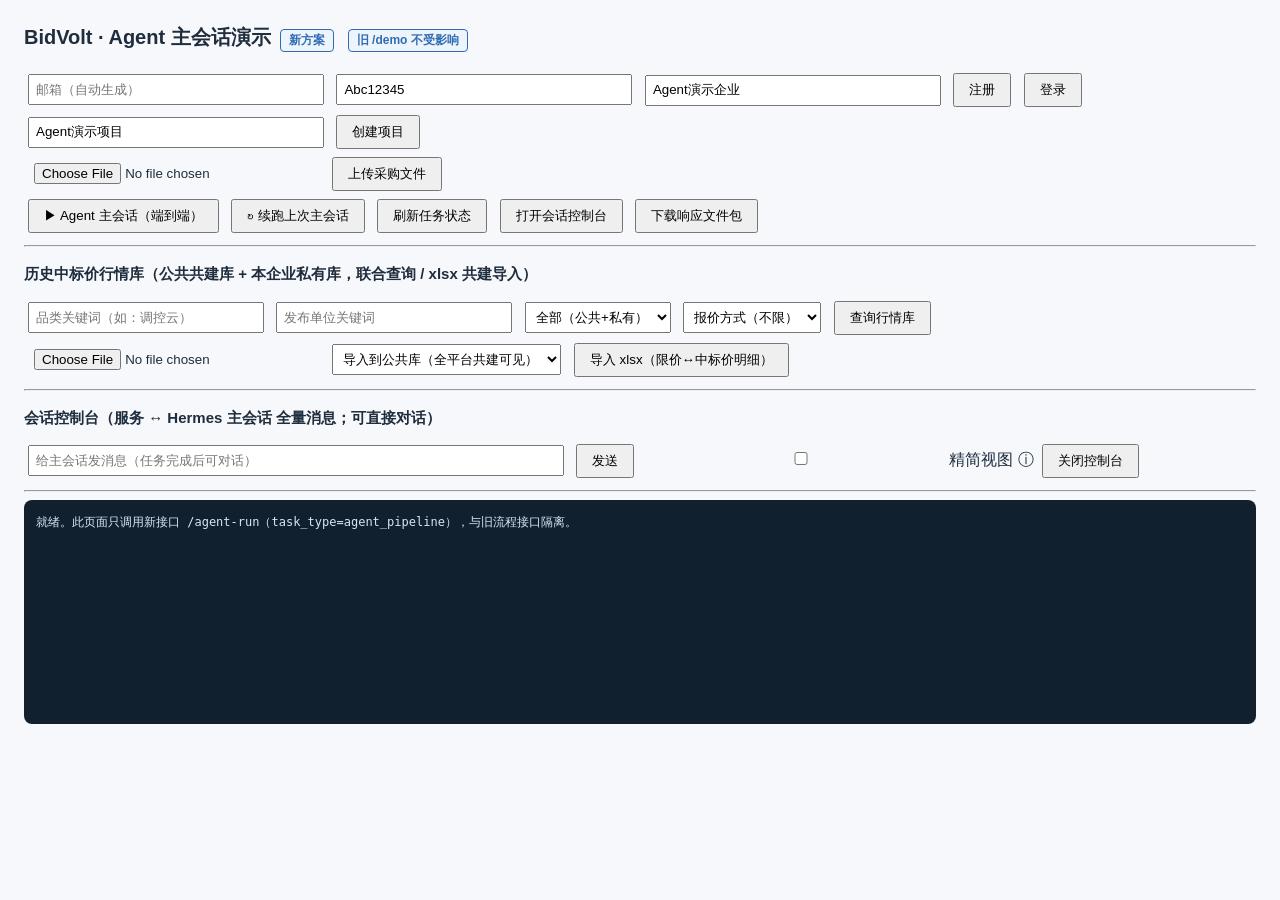
==== app/static/agent-demo.html @ eaf743b0 "报价依据去清单化（随项目而定）+ 深度展开改'文件直写写到达标'（消除伪单轮上限）+ 客户提问协议（ASK块+三查纪律+批量+不干等）与 ACTION_LIST 动作清单（服务端提取/前端问卡渲染/回" ====
<!DOCTYPE html>
<html lang="zh-CN">
<head>
<meta charset="UTF-8">
<title>BidVolt · Agent 主会话演示（新方案）</title>
<style>
body{font-family:"Microsoft YaHei",sans-serif;margin:24px;background:#f6f8fb;color:#1f2d3d}
h1{font-size:20px}
h2{font-size:15px;margin-top:18px}
button{padding:6px 14px;margin:4px;cursor:pointer}
input{padding:6px;margin:4px;width:280px}
#log{background:#10202f;color:#d7e6f5;padding:12px;border-radius:8px;font:12px/1.7 Consolas,monospace;white-space:pre-wrap;min-height:200px;max-height:420px;overflow:auto}
.badge{display:inline-block;background:#eef4fb;border:1px solid #2f6db3;color:#2f6db3;border-radius:4px;padding:2px 8px;font-size:12px;margin:4px}
</style>
</head>
<body>
<h1>BidVolt · Agent 主会话演示 <span class="badge">新方案</span> <span class="badge">旧 /demo 不受影响</span></h1>
<div id="banner" style="display:none;padding:12px 14px;margin:10px 0;border-radius:8px;font-size:14px;font-weight:bold;white-space:pre-wrap"></div>
<div>
  <input id="a-email" placeholder="邮箱（自动生成）">
  <input id="a-pwd" placeholder="密码" value="Abc12345">
  <input id="a-name" placeholder="企业名称" value="Agent演示企业">
  <button onclick="register()">注册</button>
  <button onclick="login()">登录</button>
</div>
<div>
  <input id="p-name" placeholder="项目名称" value="Agent演示项目">
  <button onclick="createProject()">创建项目</button>
</div>
<div>
  <input type="file" id="f-file">
  <button onclick="upload()">上传采购文件</button>
</div>
<div>
  <button onclick="agentRun()">▶ Agent 主会话（端到端）</button>
  <button onclick="agentRunResume()">↻ 续跑上次主会话</button>
  <button onclick="refreshTask()">刷新任务状态</button>
  <button onclick="openConsole()">打开会话控制台</button>
  <button onclick="downloadPackage()">下载响应文件包</button>
</div>
<hr>
<h2>历史中标价行情库（公共共建库 + 本企业私有库，联合查询 / xlsx 共建导入）</h2>
<div>
  <input id="hl-cat" placeholder="品类关键词（如：调控云）" style="width:220px">
  <input id="hl-pub" placeholder="发布单位关键词" style="width:220px">
  <select id="hl-scope" style="padding:6px;margin:4px">
    <option value="all">全部（公共+私有）</option>
    <option value="public">仅公共库</option>
    <option value="private">仅私有库</option>
  </select>
  <select id="hl-mode" style="padding:6px;margin:4px">
    <option value="">报价方式（不限）</option>
    <option value="折扣率">折扣率</option>
    <option value="固定总价">固定总价</option>
    <option value="比例报价">比例报价</option>
    <option value="系数报价">系数报价</option>
  </select>
  <button onclick="historyQuery()">查询行情库</button>
</div>
<div>
  <input type="file" id="hl-file" accept=".xlsx">
  <select id="hl-target" style="padding:6px;margin:4px">
    <option value="public">导入到公共库（全平台共建可见）</option>
    <option value="private">导入到本企业私有库</option>
  </select>
  <button onclick="historyImport()">导入 xlsx（限价↔中标价明细）</button>
</div>
<div id="hl-out" style="background:#fff;border:1px solid #d9e2ec;border-radius:8px;padding:10px;font:12px/1.7 Consolas,monospace;white-space:pre-wrap;max-height:420px;overflow:auto;display:none"></div>

<hr>
<h2>会话控制台（服务 ↔ Hermes 主会话 全量消息；可直接对话）</h2>
<div>
  <input id="c-msg" placeholder="给主会话发消息（任务完成后可对话）" style="width:520px">
  <button onclick="chatSend()">发送</button>
  <label style="margin-left:14px;user-select:none">
    <input type="checkbox" id="c-condensed" onchange="renderConsole()"> 精简视图
    <span title="过滤状态噪音（进度条/中断提示/思考动画/画框线），与交付包内『主会话记录-精简版.md』同一套规则">ⓘ</span>
  </label>
  <button onclick="consoleClose()">关闭控制台</button>
</div>
<div id="console" style="display:none;background:#10202f;color:#cfe6f8;padding:12px;border-radius:8px;font:12px/1.7 Consolas,monospace;white-space:pre-wrap;min-height:260px;max-height:520px;overflow:auto"></div>
<div id="ask-panel" style="display:none;background:#fffbe8;border:2px solid #d98a00;border-radius:8px;padding:12px;margin:10px 0;font:13px/1.8 Microsoft YaHei,sans-serif">
  <div style="font-weight:bold;color:#8a5a00">📩 主会话向你提问（它已自查企业资料库/采购文件/公开渠道，仅剩需要你确认的信息，回答后自动回传）：</div>
  <ol id="ask-list" style="margin:6px 0;padding-left:22px"></ol>
  <textarea id="ask-answer" rows="3" style="width:100%;box-sizing:border-box;padding:6px" placeholder="逐条回答（如：1. 被授权人：张三；2. 开户行：xx银行xx支行；3. 不需要的写『无』）"></textarea>
  <button onclick="sendAskAnswer()">提交回答（回传给主会话）</button>
</div>
<hr>
<div id="log">就绪。此页面只调用新接口 /agent-run（task_type=agent_pipeline），与旧流程接口隔离。</div>
<script>
let token = localStorage.getItem("bidvolt_agent_token") || "";
let projectId = localStorage.getItem("bidvolt_agent_pid") || "";
let taskId = localStorage.getItem("bidvolt_agent_task") || "";
let consoleSeq = 0;
let consoleAbort = null;
let bannerState = "idle"; // running | final
let lastTaskId = localStorage.getItem("bidvolt_agent_last_task") || "";
const BASE = location.origin;

function log(s){document.getElementById("log").innerText += "\n" + s;}

/* 结果横幅：任务终态时置顶展示，一眼可见 闭环/未闭环/失败 */
function showBanner(kind, text){
  const el = document.getElementById("banner");
  el.style.display = "block";
  if(kind === "complete"){
    el.style.background = "#e8f7ec"; el.style.color = "#1e6b34"; el.style.border = "2px solid #2f9e54";
  } else if(kind === "incomplete"){
    el.style.background = "#fdf3e0"; el.style.color = "#8a5a00"; el.style.border = "2px solid #d98a00";
  } else if(kind === "failed"){
    el.style.background = "#fdeaea"; el.style.color = "#a02727"; el.style.border = "2px solid #d64545";
  } else {
    el.style.background = "#eef2f7"; el.style.color = "#3f5f85"; el.style.border = "2px solid #7a93b5";
  }
  el.innerText = text;
  el.scrollIntoView();
}

/* 运行中横幅实时动态条：从事件流抽取主会话里程碑（不冒充精确百分比） */
const MILESTONE = /plan\s+\d+\s+task|delegate_task|🔀|Background task|ASYNC DELEGATION|验收|评审|通过|PIPELINE|save_deliverable|create_deliverable|upsert_requirements|未闭环|待补充/;
const SKIP_LINE = /^⚕|msg=interrupt|^\s*[0-9]+\s*$/;

function tickerUpdate(kind, content){
  if(bannerState !== "running") return;
  if(kind !== "hermes") return;
  const c = (content || "").trim();
  if(!c || SKIP_LINE.test(c) || !MILESTONE.test(c)) return;
  const line = c.length > 130 ? c.slice(0, 130) + "…" : c;
  const el = document.getElementById("banner");
  el.style.background = "#eef2f7"; el.style.color = "#3f5f85"; el.style.border = "2px solid #7a93b5";
  el.innerText = "⏳ 主会话运行中 · 最新动态：" + line;
}

function bannerFromEnd(d){
  bannerState = "final";
  let actions = "";
  if(d.action_list && d.action_list.length){
    actions = "\n\n📋 提交前客户动作清单：\n" + d.action_list.map(x=>"• " + x).join("\n");
  }
  if(d.error){
    const msg = (d.error && d.error.message) ? d.error.message : JSON.stringify(d.error);
    showBanner("failed", "❌ 任务执行失败：" + msg);
  } else if(d.outcome === "complete"){
    showBanner("complete", "✅ 主会话完成：全部验收门通过，交付件已落库。会话记录随响应文件包交付。" + actions);
  } else if(d.outcome === "incomplete"){
    showBanner("incomplete", "⚠ 主会话如实判定【未闭环】：\n" + (d.reason || "详见会话记录") + "\n补齐硬约束后可重新发起 agent-run。" + actions);
  } else if(d.status === 3){
    showBanner("complete", "✅ 任务结束（status=3）。" + actions);
  } else {
    showBanner("info", "任务终态：status=" + d.status + actions);
  }
}

const KIND_LABEL = {
  service: "🔵 服务 → 主会话",
  hermes:  "🟢 主会话",
  tool:    "🔧 工具/委派",
  error:   "🔴 错误",
  user:    "👤 客户 → 主会话",
};

let consoleEvents = [];

/* 精简视图噪音行判定（与后端 session_record 精简版同一套规则） */
const NOISE_LINE = [/^⚕/, /^❯/, /^\(°ロ°\)/, /^\(⌐■_■\)/, /^\(¬_¬\)/, /^╭─/, /^╰─/, /^┌─/, /^└/, /^[│╭╰╞┌└─═]+$/];
const BOX_CHARS = "█░╭╮╰╯│┤┐┌└┘─═╞╡┴┬├";
function isNoiseLine(s){
  s = (s || "").trim();
  if(!s) return false;
  for(const re of NOISE_LINE){ if(re.test(s)) return true; }
  if(/^┊ (⚡|🔀|💻) preparing/.test(s) || /^(⚡ mcp__|💻|🔀)/.test(s)) return false;
  const body = s.split("").filter(ch => ch !== " ");
  if(body.length){
    let n = 0;
    for(const ch of body){ if(BOX_CHARS.includes(ch)) n++; }
    if(n / body.length > 0.55) return true;
  }
  return false;
}
function eventVisible(content){
  if(!document.getElementById("c-condensed").checked) return true;
  const lines = String(content || "").split("\n").filter(l => l.trim());
  if(!lines.length) return true;
  return !lines.every(isNoiseLine);
}

function renderConsole(){
  const el = document.getElementById("console");
  const condensed = document.getElementById("c-condensed").checked;
  let out = "";
  let hidden = 0;
  for(const e of consoleEvents){
    if(condensed && !eventVisible(e.content)){ hidden++; continue; }
    let head = KIND_LABEL[e.kind] || e.kind;
    if(e.kind === "service" && /催办|系统提示|判定|未闭环|续跑/.test(e.content || "")){
      head = "🔔 " + head;
    }
    out += `\n\n=== ${head} [seq ${e.seq}] ===\n${e.content}`;
  }
  if(condensed && hidden) out += `\n\n……（精简视图已过滤 ${hidden} 条噪音事件；取消勾选查看全量原始记录）`;
  el.innerText = out;
  el.scrollTop = el.scrollHeight;
}

function consoleAppend(seq, kind, content){
  consoleEvents.push({seq, kind, content});
  consoleSeq = Math.max(consoleSeq, seq || 0);
  renderConsole();
}

/* 【ASK】提问块：主会话向客户提问（协议见后端 SKILL），渲染问卡 + 回答回传 */
let lastAskSeq = 0;
function extractAsk(content){
  const m = String(content || "").match(/【ASK】([\s\S]*?)【ASK_END】/);
  return m ? m[1].trim() : null;
}
function showAskPanel(seq, text){
  if(seq <= lastAskSeq) return;
  lastAskSeq = seq;
  const lines = text.split("\n").map(s=>s.trim()).filter(Boolean);
  if(!lines.length) return;
  const panel = document.getElementById("ask-panel");
  const list = document.getElementById("ask-list");
  list.innerHTML = "";
  lines.forEach(l => {
    const li = document.createElement("li");
    li.textContent = l;
    list.appendChild(li);
  });
  document.getElementById("ask-answer").value = "";
  panel.style.display = "block";
  panel.scrollIntoView({behavior:"smooth", block:"center"});
}
async function sendAskAnswer(){
  const msg = document.getElementById("ask-answer").value.trim();
  if(!msg){log("先填写回答");return;}
  if(!taskId){log("还没有任务");return;}
  document.getElementById("ask-panel").style.display = "none";
  document.getElementById("c-msg").value = msg;
  await chatSend();
}

async function openConsole(){
  const el = document.getElementById("console");
  el.style.display = "block";
  consoleEvents = [];
  el.innerText = "";
  if(!taskId){ log("还没有任务，先点 Agent 主会话"); return; }
  if(consoleAbort) consoleAbort.abort();
  consoleAbort = new AbortController();
  log("控制台已打开：补发历史事件 + 实时推送…");
  try{
    const resp = await fetch(`${BASE}/api/v1/projects/${projectId}/agent-run/${taskId}/stream?since=${consoleSeq}`, {
      headers: {"Authorization": "Bearer " + token}, signal: consoleAbort.signal,
    });
    const reader = resp.body.getReader();
    const dec = new TextDecoder();
    let buf = "";
    while(true){
      const {done, value} = await reader.read();
      if(done) break;
      buf += dec.decode(value, {stream:true});
      const parts = buf.split("\n\n");
      buf = parts.pop();
      for(const part of parts){
        const m = part.match(/^event: (\w+)\ndata: (.+)$/);
        if(!m) continue;
        if(m[1] === "end"){
          const d = JSON.parse(m[2]);
          consoleAppend(0, "service", "会话结束。status=" + d.status + " session_id=" + (d.session_id || ""));
          bannerFromEnd(d);
          return;
        }
        if(m[1] === "message"){
          const d = JSON.parse(m[2]);
          consoleAppend(d.seq, d.kind, d.content);
          tickerUpdate(d.kind, d.content);
          if(d.kind === "hermes"){
            const ask = extractAsk(d.content);
            if(ask) showAskPanel(d.seq, ask);
          }
        }
      }
    }
  }catch(e){
    if(e.name !== "AbortError") log("控制台流错误: " + e);
  }
}

function consoleClose(){
  if(consoleAbort) consoleAbort.abort();
  consoleAbort = null;
  document.getElementById("console").style.display = "none";
}

async function chatSend(){
  const msg = document.getElementById("c-msg").value.trim();
  if(!msg){log("先输入消息");return;}
  if(!taskId){log("还没有任务");return;}
  consoleAppend(++consoleSeq, "user", msg);
  try{
    const d = await api("POST", `/api/v1/projects/${projectId}/agent-run/${taskId}/chat`, {message: msg});
    if(d.queued){
      log("已送达主会话队列（当前轮结束后处理，回复会出现在控制台）");
      document.getElementById("c-msg").value = "";
      return;
    }
    consoleAppend(++consoleSeq, "hermes", d.reply || "(空回复)");
    log("主会话已回复（session_id=" + d.session_id + "）");
    document.getElementById("c-msg").value = "";
  }catch(e){
    consoleAppend(++consoleSeq, "error", String(e.message || e));
  }
}

async function api(method, path, body){
  const resp = await fetch(BASE + path, {method, headers:{"Content-Type":"application/json","Authorization":"Bearer "+token}, body: body?JSON.stringify(body):undefined});
  const data = await resp.json().catch(()=>({}));
  if(!resp.ok) throw new Error(data.detail || (resp.status + " " + resp.statusText));
  return data;
}

async function register(){
  const email = "agent-" + Date.now() + "@test.com";
  document.getElementById("a-email").value = email;
  const d = await api("POST","/api/v1/auth/register",{email,password:document.getElementById("a-pwd").value,enterprise_name:document.getElementById("a-name").value});
  token = d.access_token; localStorage.setItem("bidvolt_agent_token", token);
  log("注册成功 " + email);
}
async function login(){
  const d = await api("POST","/api/v1/auth/login",{email:document.getElementById("a-email").value,password:document.getElementById("a-pwd").value});
  token = d.access_token; localStorage.setItem("bidvolt_agent_token", token);
  log("登录成功");
}
async function createProject(){
  const d = await api("POST","/api/v1/projects",{name:document.getElementById("p-name").value});
  projectId = d.project_id; localStorage.setItem("bidvolt_agent_pid", String(projectId));
  log("项目创建 #" + projectId);
}
async function upload(){
  const f = document.getElementById("f-file").files[0];
  if(!f){log("先选文件");return;}
  const fd = new FormData();
  fd.append("target","project"); fd.append("project_id", String(projectId)); fd.append("files", f);
  const resp = await fetch(BASE + "/api/v1/files/upload", {method:"POST", headers:{"Authorization":"Bearer "+token}, body:fd});
  const d = await resp.json();
  log("上传: " + JSON.stringify(d).slice(0,200));
}
async function agentRun(){
  const d = await api("POST", `/api/v1/projects/${projectId}/agent-run`, {idempotency_key: "agent-" + Date.now(), payload:{}});
  startRun(d);
}
async function agentRunResume(){
  if(!lastTaskId){ log("没有可续跑的任务（先跑一单）"); return; }
  const d = await api("POST", `/api/v1/projects/${projectId}/agent-run`, {idempotency_key: "agent-" + Date.now(), payload:{}, resume_from_task_id: Number(lastTaskId)});
  log("已发起续跑：沿用上一单会话（resume_session_id=" + (d.resume_session_id || "") + "）");
  startRun(d);
}
function startRun(d){
  taskId = d.task_id; localStorage.setItem("bidvolt_agent_task", String(taskId));
  lastTaskId = String(taskId); localStorage.setItem("bidvolt_agent_last_task", lastTaskId);
  log("Agent 主会话任务 #" + taskId + " 已提交（task_type=agent_pipeline）");
  bannerState = "running";
  showBanner("info", "⏳ 主会话启动中…");
  openConsole(); // 自动打开控制台：事件流实时展示 + 驱动运行横幅动态条
  poll();
}
async function poll(){
  while(taskId){
    await new Promise(r=>setTimeout(r,8000));
    const d = await api("GET", `/api/v1/projects/${projectId}/agent-run/${taskId}`);
    const prog = d.progress || {};
    log(`任务 #${taskId} status=${d.status} ${prog.current_work || ""}`);
    if(d.result && d.result.session_id) log("会话 session_id=" + d.result.session_id + "（可恢复）");
    if([3,4,5,6].includes(d.status)){
      bannerFromEnd({status: d.status, error: d.error, outcome: d.result && d.result.outcome, reason: d.result && d.result.reason, session_id: d.result && d.result.session_id});
      break;
    }
  }
}
async function refreshTask(){
  if(!taskId){log("还没有任务");return;}
  const d = await api("GET", `/api/v1/projects/${projectId}/agent-run/${taskId}`);
  log(JSON.stringify(d).slice(0,800));
  if([3,4,5,6].includes(d.status)){
    bannerFromEnd({status: d.status, error: d.error, outcome: d.result && d.result.outcome, reason: d.result && d.result.reason, session_id: d.result && d.result.session_id});
  }
}
async function downloadPackage(){
  if(!projectId){log("先创建项目");return;}
  const resp = await fetch(BASE + `/api/v1/projects/${projectId}/response-package`, {headers:{"Authorization":"Bearer "+token}});
  if(!resp.ok){log("下载失败: " + resp.status);return;}
  const blob = await resp.blob();
  const a = document.createElement("a");
  a.href = URL.createObjectURL(blob);
  a.download = "响应文件包.zip";
  a.click();
  log("响应文件包已下载 " + blob.size + " B");
}
async function historyQuery(){
  const p = new URLSearchParams();
  const cat = document.getElementById("hl-cat").value.trim();
  const pub = document.getElementById("hl-pub").value.trim();
  const mode = document.getElementById("hl-mode").value;
  if(cat) p.set("category", cat);
  if(pub) p.set("publisher", pub);
  if(mode) p.set("price_mode", mode);
  p.set("scope", document.getElementById("hl-scope").value);
  p.set("limit", "50");
  const d = await api("GET", "/api/v1/quotes/history?" + p.toString());
  const out = document.getElementById("hl-out");
  out.style.display = "block";
  let txt = `共 ${d.sample_count} 条样本\n`;
  for(const st of (d.stats||[])){
    txt += `  [${st.price_mode}] ${st.count} 条，中标价区间 ${(st.win_price_range||[]).join(" ~ ")}\n`;
  }
  for(const s of (d.samples||[])){
    txt += `\n${s.source === "public" ? "【公共】" : "【私有】"} ${s.notice_id || ""}\n  品类: ${s.category||"-"}  包名: ${s.package_name||"-"}\n  发布: ${s.publisher||"-"}  ${s.publish_date||""}  方式: ${s.price_mode}\n  限价: ${s.limit_price ?? "-"}  中标价: ${s.win_price}  比值: ${s.win_ratio ?? "-"}\n  中标证据: ${s.win_evidence_url || s.win_evidence || "-"}`;
  }
  out.innerText = txt;
}
async function historyImport(){
  const f = document.getElementById("hl-file").files[0];
  if(!f){log("先选 xlsx 文件");return;}
  const fd = new FormData();
  fd.append("target", document.getElementById("hl-target").value);
  fd.append("file", f);
  const resp = await fetch(BASE + "/api/v1/quotes/history/import", {method:"POST", headers:{"Authorization":"Bearer "+token}, body:fd});
  const d = await resp.json();
  if(resp.ok){
    log(`行情导入完成：入库 ${d.imported} 条（解析 ${d.parsed_total}，跳过 ${d.skipped_rows}），范围 ${d.scope}`);
    historyQuery();
  } else {
    log("导入失败: " + resp.status + " " + JSON.stringify(d).slice(0,300));
  }
}
</script>
</body>
</html>
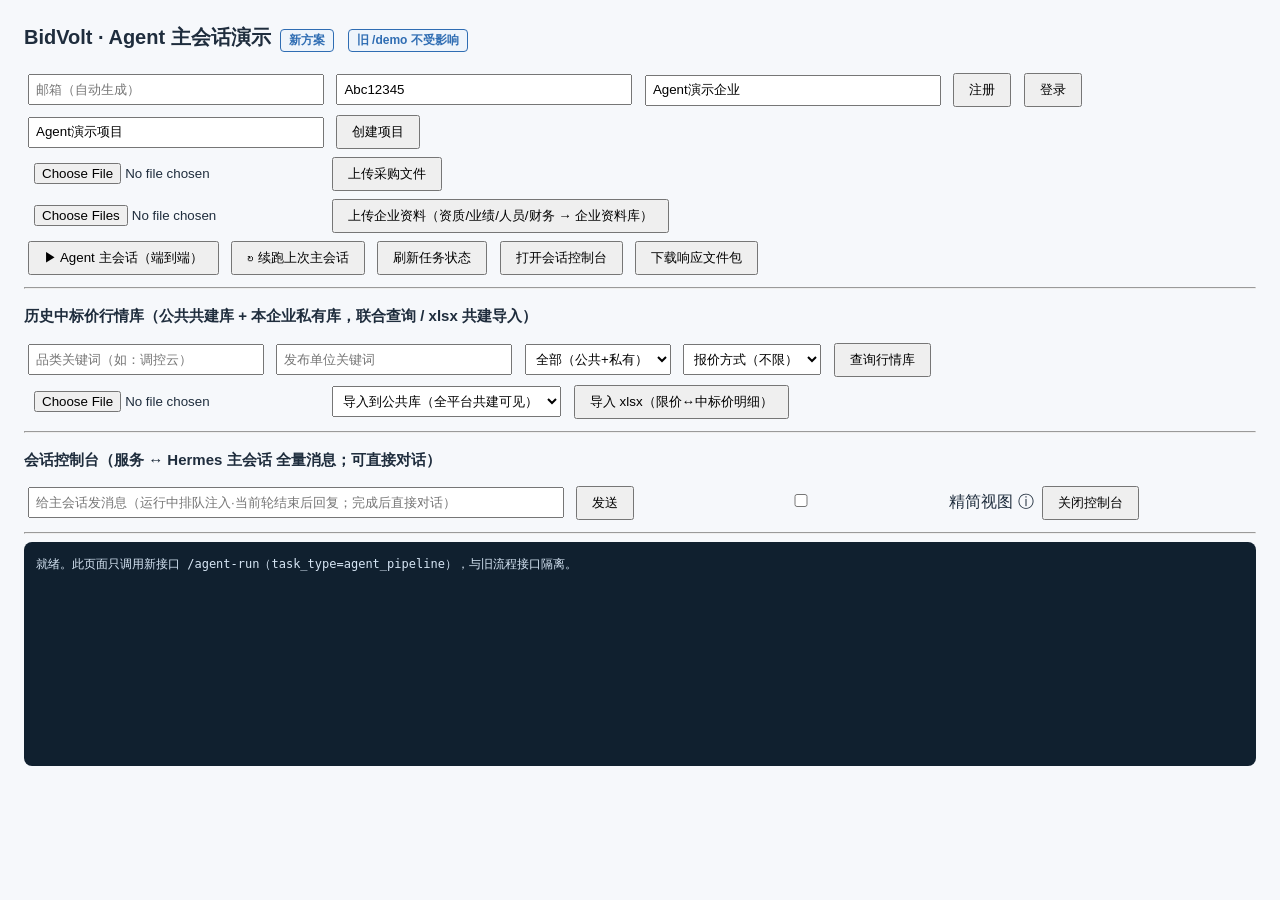
==== commit 06600d4f: "demo页补企业资料上传入口（target=enterprise 自动入库+初始事实抽取）+会话控制台对话提示修正（运行中排队注入/完成后直接对话）" ====
--- a/app/static/agent-demo.html
+++ b/app/static/agent-demo.html
@@ -32,6 +32,10 @@
   <button onclick="upload()">上传采购文件</button>
 </div>
 <div>
+  <input type="file" id="e-file" multiple>
+  <button onclick="uploadEnterprise()">上传企业资料（资质/业绩/人员/财务 → 企业资料库）</button>
+</div>
+<div>
   <button onclick="agentRun()">▶ Agent 主会话（端到端）</button>
   <button onclick="agentRunResume()">↻ 续跑上次主会话</button>
   <button onclick="refreshTask()">刷新任务状态</button>
@@ -70,7 +74,7 @@
 <hr>
 <h2>会话控制台（服务 ↔ Hermes 主会话 全量消息；可直接对话）</h2>
 <div>
-  <input id="c-msg" placeholder="给主会话发消息（任务完成后可对话）" style="width:520px">
+  <input id="c-msg" placeholder="给主会话发消息（运行中排队注入·当前轮结束后回复；完成后直接对话）" style="width:520px">
   <button onclick="chatSend()">发送</button>
   <label style="margin-left:14px;user-select:none">
     <input type="checkbox" id="c-condensed" onchange="renderConsole()"> 精简视图
@@ -208,17 +212,84 @@
   renderConsole();
 }
 
-/* 【ASK】提问块：主会话向客户提问（协议见后端 SKILL），渲染问卡 + 回答回传 */
-let lastAskSeq = 0;
+/* 客户问卡：主数据来自 /questions 端点（ask_customer 工具落库），旧【ASK】文本块仅作兜底 */
+let currentAskId = null;
+let lastAskKey = "";
+function askItemText(it){
+  if(typeof it === "string") return it;
+  const t = it.q || "";
+  if(it.need || it.checked){
+    return t + "\n（为什么需要：" + (it.need || "未说明") + "；已自查：" + (it.checked || "未说明") + "）";
+  }
+  return t;
+}
+function renderAskFromState(state){
+  const asks = (state && state.asks) || [];
+  const unanswered = asks.filter(a => a.kind === "question" && !a.answered && !a.legacy);
+  let target = null;
+  if(unanswered.length){
+    target = unanswered[unanswered.length - 1]; // 最新一批未答复提问
+  } else {
+    const legacy = asks.filter(a => a.legacy && !a.answered);
+    if(legacy.length) target = legacy[legacy.length - 1];
+  }
+  if(!target) return;
+  const key = (target.ask_id || "legacy") + ":" + JSON.stringify(target.items).length;
+  if(key === lastAskKey) return;
+  lastAskKey = key;
+  currentAskId = target.ask_id || null;
+  const panel = document.getElementById("ask-panel");
+  const list = document.getElementById("ask-list");
+  list.innerHTML = "";
+  (target.items || []).forEach(it => {
+    const li = document.createElement("li");
+    li.textContent = askItemText(it);
+    list.appendChild(li);
+  });
+  document.getElementById("ask-answer").value = "";
+  panel.style.display = "block";
+  panel.scrollIntoView({behavior:"smooth", block:"center"});
+}
+let pollTimer = null;
+async function pollQuestions(){
+  if(!taskId) return;
+  try{
+    const state = await api("GET", `/api/v1/projects/${projectId}/agent-run/${taskId}/questions`);
+    renderAskFromState(state);
+  }catch(e){ /* 端点不可用时静默（旧块兜底仍走流解析） */ }
+}
+async function sendAskAnswer(){
+  const msg = document.getElementById("ask-answer").value.trim();
+  if(!msg){log("先填写回答");return;}
+  if(!taskId){log("还没有任务");return;}
+  document.getElementById("ask-panel").style.display = "none";
+  lastAskKey = "";
+  try{
+    if(currentAskId){
+      const d = await api("POST", `/api/v1/projects/${projectId}/agent-run/${taskId}/asks/${currentAskId}/answer`, {answer: msg});
+      consoleAppend(++consoleSeq, "user", "对提问 ask#" + currentAskId + " 的回答：" + msg);
+      log(d.queued ? "回答已送达主会话（当前轮结束后处理）" : "主会话已回复（见控制台）");
+    } else {
+      document.getElementById("c-msg").value = msg;
+      await chatSend();
+    }
+  }catch(e){
+    consoleAppend(++consoleSeq, "error", String(e.message || e));
+  }
+}
+
+/* 旧【ASK】文本块兜底解析（工具上线前会话） */
 function extractAsk(content){
   const m = String(content || "").match(/【ASK】([\s\S]*?)【ASK_END】/);
   return m ? m[1].trim() : null;
 }
 function showAskPanel(seq, text){
-  if(seq <= lastAskSeq) return;
-  lastAskSeq = seq;
   const lines = text.split("\n").map(s=>s.trim()).filter(Boolean);
   if(!lines.length) return;
+  const key = "legacy:" + seq;
+  if(key === lastAskKey) return;
+  lastAskKey = key;
+  currentAskId = null;
   const panel = document.getElementById("ask-panel");
   const list = document.getElementById("ask-list");
   list.innerHTML = "";
@@ -231,14 +302,6 @@
   panel.style.display = "block";
   panel.scrollIntoView({behavior:"smooth", block:"center"});
 }
-async function sendAskAnswer(){
-  const msg = document.getElementById("ask-answer").value.trim();
-  if(!msg){log("先填写回答");return;}
-  if(!taskId){log("还没有任务");return;}
-  document.getElementById("ask-panel").style.display = "none";
-  document.getElementById("c-msg").value = msg;
-  await chatSend();
-}
 
 async function openConsole(){
   const el = document.getElementById("console");
@@ -249,6 +312,7 @@
   if(consoleAbort) consoleAbort.abort();
   consoleAbort = new AbortController();
   log("控制台已打开：补发历史事件 + 实时推送…");
+  pollQuestions();
   try{
     const resp = await fetch(`${BASE}/api/v1/projects/${projectId}/agent-run/${taskId}/stream?since=${consoleSeq}`, {
       headers: {"Authorization": "Bearer " + token}, signal: consoleAbort.signal,
@@ -279,6 +343,9 @@
             const ask = extractAsk(d.content);
             if(ask) showAskPanel(d.seq, ask);
           }
+          // 提问/动作清单以 ask_customer 工具落库为准：任一事件后防抖拉取 /questions
+          if(pollTimer) clearTimeout(pollTimer);
+          pollTimer = setTimeout(pollQuestions, 800);
         }
       }
     }
@@ -346,6 +413,17 @@
   const d = await resp.json();
   log("上传: " + JSON.stringify(d).slice(0,200));
 }
+async function uploadEnterprise(){
+  const files = document.getElementById("e-file").files;
+  if(!files.length){log("先选文件");return;}
+  const fd = new FormData();
+  fd.append("target","enterprise"); fd.append("files", files[0]);
+  for(let i=1;i<files.length;i++) fd.append("files", files[i]);
+  log("企业资料上传中（自动入库+按文件名分类+抽取初始事实）…");
+  const resp = await fetch(BASE + "/api/v1/files/upload", {method:"POST", headers:{"Authorization":"Bearer "+token}, body:fd});
+  const d = await resp.json();
+  log("企业资料: " + JSON.stringify(d).slice(0,600));
+}
 async function agentRun(){
   const d = await api("POST", `/api/v1/projects/${projectId}/agent-run`, {idempotency_key: "agent-" + Date.now(), payload:{}});
   startRun(d);
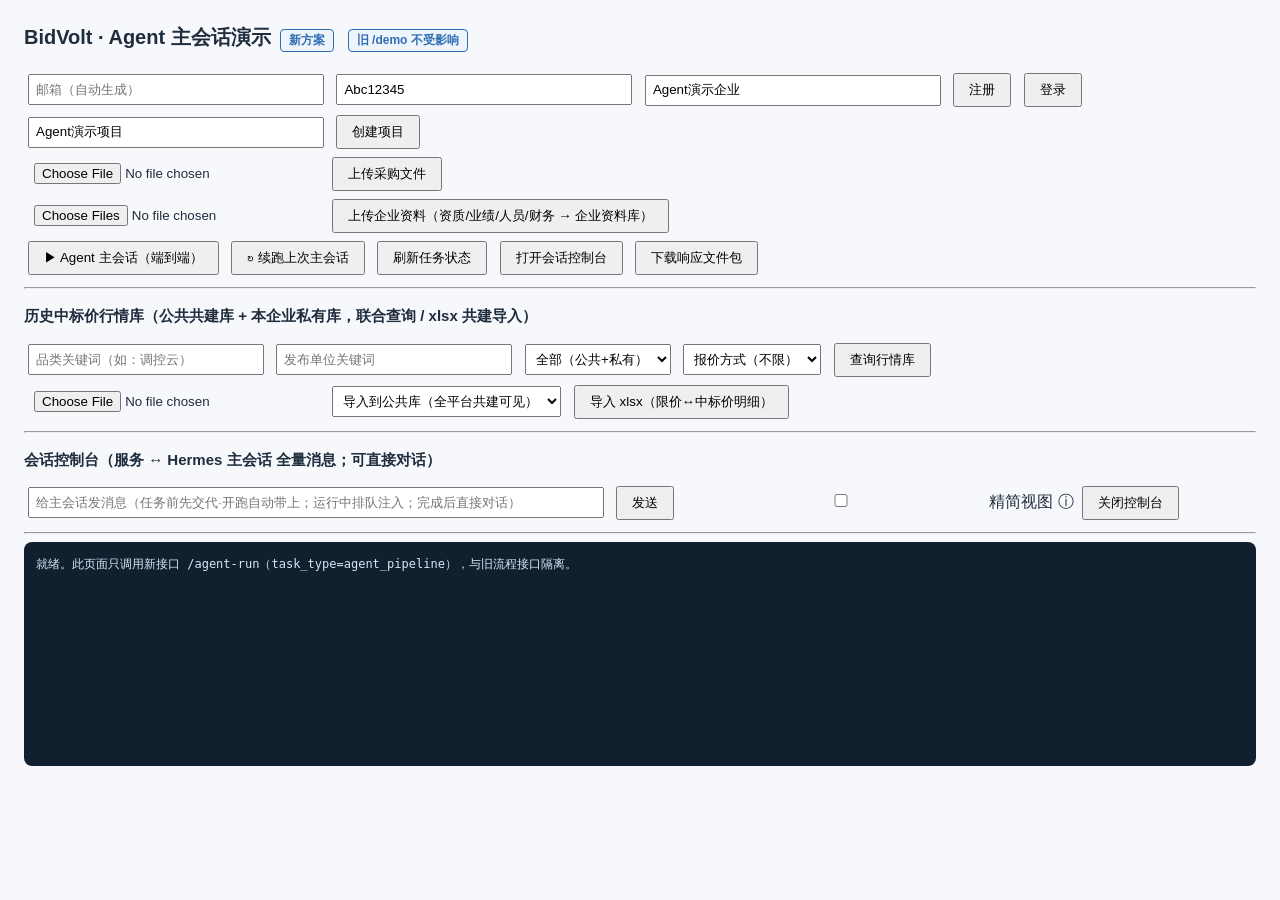
==== commit d2e3aad3: "任务前对话：项目级 pre-chat 会话（project.pre_chat_session_id + POST /projects/{pid}/pre-chat + agent-run 注入任务pr" ====
--- a/app/static/agent-demo.html
+++ b/app/static/agent-demo.html
@@ -74,7 +74,7 @@
 <hr>
 <h2>会话控制台（服务 ↔ Hermes 主会话 全量消息；可直接对话）</h2>
 <div>
-  <input id="c-msg" placeholder="给主会话发消息（运行中排队注入·当前轮结束后回复；完成后直接对话）" style="width:520px">
+  <input id="c-msg" placeholder="给主会话发消息（任务前先交代·开跑自动带上；运行中排队注入；完成后直接对话）" style="width:560px">
   <button onclick="chatSend()">发送</button>
   <label style="margin-left:14px;user-select:none">
     <input type="checkbox" id="c-condensed" onchange="renderConsole()"> 精简视图
@@ -363,7 +363,21 @@
 async function chatSend(){
   const msg = document.getElementById("c-msg").value.trim();
   if(!msg){log("先输入消息");return;}
-  if(!taskId){log("还没有任务");return;}
+  if(!taskId){
+    // 任务前对话：项目级 pre-chat 会话（agent-run 开跑时任务 prompt 会注入该会话）
+    if(!projectId){log("先创建项目");return;}
+    try{
+      const d = await api("POST", `/api/v1/projects/${projectId}/pre-chat`, {message: msg});
+      consoleAppend(++consoleSeq, "user", msg);
+      consoleAppend(++consoleSeq, "hermes", d.reply || "(空回复)");
+      log("任务前对话已建立（session_id=" + d.session_id + "）——开跑时自动带上这段交代");
+      document.getElementById("c-msg").value = "";
+      return;
+    }catch(e){
+      consoleAppend(++consoleSeq, "error", String(e.message || e));
+      return;
+    }
+  }
   consoleAppend(++consoleSeq, "user", msg);
   try{
     const d = await api("POST", `/api/v1/projects/${projectId}/agent-run/${taskId}/chat`, {message: msg});
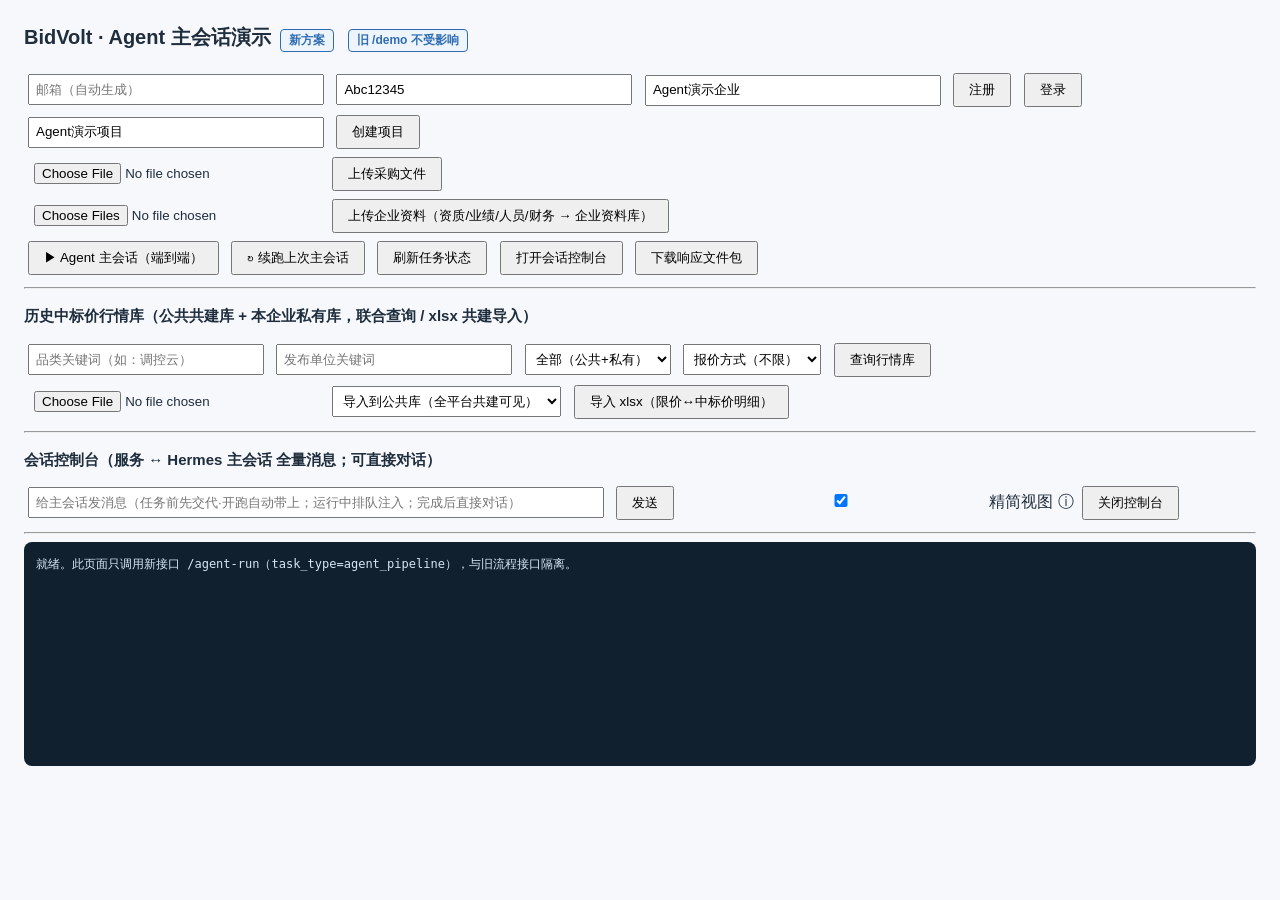
==== commit 6c0b784e: "压缩包导入去重语义修正（重复=skipped不算failed）+页面显眼错误横幅（红条+auto-hide+unhandledrejection兜底+各操作错误路由）+精简视图默认勾选" ====
--- a/app/static/agent-demo.html
+++ b/app/static/agent-demo.html
@@ -16,6 +16,7 @@
 <body>
 <h1>BidVolt · Agent 主会话演示 <span class="badge">新方案</span> <span class="badge">旧 /demo 不受影响</span></h1>
 <div id="banner" style="display:none;padding:12px 14px;margin:10px 0;border-radius:8px;font-size:14px;font-weight:bold;white-space:pre-wrap"></div>
+<div id="err" title="点击关闭" style="display:none;padding:12px 14px;margin:10px 0;border-radius:8px;font-size:14px;font-weight:bold;background:#fdeaea;color:#a02727;border:2px solid #d64545;white-space:pre-wrap;cursor:pointer" onclick="this.style.display='none'"></div>
 <div>
   <input id="a-email" placeholder="邮箱（自动生成）">
   <input id="a-pwd" placeholder="密码" value="Abc12345">
@@ -77,7 +78,7 @@
   <input id="c-msg" placeholder="给主会话发消息（任务前先交代·开跑自动带上；运行中排队注入；完成后直接对话）" style="width:560px">
   <button onclick="chatSend()">发送</button>
   <label style="margin-left:14px;user-select:none">
-    <input type="checkbox" id="c-condensed" onchange="renderConsole()"> 精简视图
+    <input type="checkbox" id="c-condensed" checked onchange="renderConsole()"> 精简视图
     <span title="过滤状态噪音（进度条/中断提示/思考动画/画框线），与交付包内『主会话记录-精简版.md』同一套规则">ⓘ</span>
   </label>
   <button onclick="consoleClose()">关闭控制台</button>
@@ -102,6 +103,21 @@
 const BASE = location.origin;
 
 function log(s){document.getElementById("log").innerText += "\n" + s;}
+
+/* 显眼错误横幅：任何接口失败/上传失败都在页面顶部红条显示（用户一眼知道是文件/请求的问题，不是服务挂了） */
+let errTimer = null;
+function showError(msg){
+  const el = document.getElementById("err");
+  el.innerText = "❌ " + (msg || "操作失败");
+  el.style.display = "block";
+  el.scrollIntoView({behavior:"smooth", block:"center"});
+  if(errTimer) clearTimeout(errTimer);
+  errTimer = setTimeout(() => { el.style.display = "none"; }, 15000);
+}
+window.addEventListener("unhandledrejection", (e) => {
+  const reason = e.reason;
+  showError((reason && reason.message) || String(reason));
+});
 
 /* 结果横幅：任务终态时置顶展示，一眼可见 闭环/未闭环/失败 */
 function showBanner(kind, text){
@@ -165,8 +181,11 @@
 
 let consoleEvents = [];
 
-/* 精简视图噪音行判定（与后端 session_record 精简版同一套规则） */
-const NOISE_LINE = [/^⚕/, /^❯/, /^\(°ロ°\)/, /^\(⌐■_■\)/, /^\(¬_¬\)/, /^╭─/, /^╰─/, /^┌─/, /^└/, /^[│╭╰╞┌└─═]+$/];
+/* 精简视图噪音行判定（与后端 session_record 精简版同一套规则 + 状态条碎片补充） */
+const NOISE_LINE = [
+  /^⚕/, /^❯/, /^\(°ロ°\)/, /^\(⌐■_■\)/, /^\(¬_¬\)/, /^╭─/, /^╰─/, /^┌─/, /^└/, /^[│╭╰╞┌└─═]+$/,
+  /^\([^()\n]{1,12}\)\s/, /^ヽ/, /^🗜️/, /^↩/, /^\d{1,4}s?\s*│/, /^\d{1,6}$/, /^⚠/, /^Requesting summary/, /^Iteration budget/,
+];
 const BOX_CHARS = "█░╭╮╰╯│┤┐┌└┘─═╞╡┴┬├";
 function isNoiseLine(s){
   s = (s || "").trim();
@@ -191,9 +210,16 @@
 function renderConsole(){
   const el = document.getElementById("console");
   const condensed = document.getElementById("c-condensed").checked;
+  const MAX_EVENTS = 2000; // 只渲染最近 N 条，防止长任务事件洪峰撑爆页面（完整记录随交付包会话记录）
+  let events = consoleEvents;
+  let folded = 0;
+  if(events.length > MAX_EVENTS){
+    folded = events.length - MAX_EVENTS;
+    events = events.slice(-MAX_EVENTS);
+  }
   let out = "";
   let hidden = 0;
-  for(const e of consoleEvents){
+  for(const e of events){
     if(condensed && !eventVisible(e.content)){ hidden++; continue; }
     let head = KIND_LABEL[e.kind] || e.kind;
     if(e.kind === "service" && /催办|系统提示|判定|未闭环|续跑/.test(e.content || "")){
@@ -202,6 +228,7 @@
     out += `\n\n=== ${head} [seq ${e.seq}] ===\n${e.content}`;
   }
   if(condensed && hidden) out += `\n\n……（精简视图已过滤 ${hidden} 条噪音事件；取消勾选查看全量原始记录）`;
+  if(folded) out += `\n\n……（控制台仅渲染最近 ${MAX_EVENTS} 条，更早 ${folded} 条已折叠——完整记录见交付包内会话记录）`;
   el.innerText = out;
   el.scrollTop = el.scrollHeight;
 }
@@ -397,7 +424,11 @@
 async function api(method, path, body){
   const resp = await fetch(BASE + path, {method, headers:{"Content-Type":"application/json","Authorization":"Bearer "+token}, body: body?JSON.stringify(body):undefined});
   const data = await resp.json().catch(()=>({}));
-  if(!resp.ok) throw new Error(data.detail || (resp.status + " " + resp.statusText));
+  if(!resp.ok){
+    const msg = data.detail || (resp.status + " " + resp.statusText);
+    showError(msg);
+    throw new Error(msg);
+  }
   return data;
 }
 
@@ -420,23 +451,37 @@
 }
 async function upload(){
   const f = document.getElementById("f-file").files[0];
-  if(!f){log("先选文件");return;}
+  if(!f){showError("先选择要上传的采购文件");return;}
   const fd = new FormData();
   fd.append("target","project"); fd.append("project_id", String(projectId)); fd.append("files", f);
-  const resp = await fetch(BASE + "/api/v1/files/upload", {method:"POST", headers:{"Authorization":"Bearer "+token}, body:fd});
-  const d = await resp.json();
-  log("上传: " + JSON.stringify(d).slice(0,200));
+  try{
+    const resp = await fetch(BASE + "/api/v1/files/upload", {method:"POST", headers:{"Authorization":"Bearer "+token}, body:fd});
+    const d = await resp.json();
+    if(!resp.ok){ showError((d.detail) || ("上传失败 " + resp.status)); return; }
+    const errs = (d.files||[]).filter(x => x.error);
+    const dups = (d.files||[]).filter(x => x.duplicate);
+    if(errs.length){ showError("上传部分失败：\n" + errs.map(x => x.name + " → " + x.error).join("\n")); }
+    if(dups.length){ log("重复文件已跳过：" + dups.map(x => x.name).join("、")); }
+    log("上传: " + JSON.stringify(d).slice(0,200));
+  }catch(e){ showError(e.message); }
 }
 async function uploadEnterprise(){
   const files = document.getElementById("e-file").files;
-  if(!files.length){log("先选文件");return;}
+  if(!files.length){showError("先选择要上传的企业资料文件");return;}
   const fd = new FormData();
   fd.append("target","enterprise"); fd.append("files", files[0]);
   for(let i=1;i<files.length;i++) fd.append("files", files[i]);
   log("企业资料上传中（自动入库+按文件名分类+抽取初始事实）…");
-  const resp = await fetch(BASE + "/api/v1/files/upload", {method:"POST", headers:{"Authorization":"Bearer "+token}, body:fd});
-  const d = await resp.json();
-  log("企业资料: " + JSON.stringify(d).slice(0,600));
+  try{
+    const resp = await fetch(BASE + "/api/v1/files/upload", {method:"POST", headers:{"Authorization":"Bearer "+token}, body:fd});
+    const d = await resp.json();
+    if(!resp.ok){ showError((d.detail) || ("上传失败 " + resp.status)); return; }
+    const errs = (d.files||[]).filter(x => x.error);
+    const dups = (d.files||[]).filter(x => x.duplicate);
+    if(errs.length){ showError("企业资料部分上传失败：\n" + errs.map(x => x.name + " → " + x.error).join("\n")); }
+    if(dups.length){ log("重复资料已跳过（内容与库内相同）：" + dups.map(x => x.name).join("、")); }
+    log("企业资料: " + JSON.stringify(d).slice(0,600));
+  }catch(e){ showError(e.message); }
 }
 async function agentRun(){
   const d = await api("POST", `/api/v1/projects/${projectId}/agent-run`, {idempotency_key: "agent-" + Date.now(), payload:{}});
@@ -444,10 +489,45 @@
 }
 async function agentRunResume(){
   if(!lastTaskId){ log("没有可续跑的任务（先跑一单）"); return; }
+  // 上一任务仍在运行：不新建续跑任务，直接恢复监控（刷新后点续跑的正确行为）
+  try{
+    const prev = await api("GET", `/api/v1/projects/${projectId}/agent-run/${lastTaskId}`);
+    if([1,2].includes(prev.status)){
+      taskId = String(lastTaskId);
+      localStorage.setItem("bidvolt_agent_task", taskId);
+      log("上一任务 #" + lastTaskId + " 仍在运行：已恢复监控（无需新建续跑）");
+      bannerState = "running";
+      showBanner("info", "⏳ 已恢复对运行中任务 #" + lastTaskId + " 的监控…");
+      openConsole();
+      poll();
+      return;
+    }
+  }catch(e){ /* 状态查询失败则走新建续跑 */ }
   const d = await api("POST", `/api/v1/projects/${projectId}/agent-run`, {idempotency_key: "agent-" + Date.now(), payload:{}, resume_from_task_id: Number(lastTaskId)});
   log("已发起续跑：沿用上一单会话（resume_session_id=" + (d.resume_session_id || "") + "）");
   startRun(d);
 }
+/* 页面加载/刷新：恢复本地会话状态；若任务仍在运行则自动恢复监控 */
+async function restoreMonitor(){
+  if(!token){return;}
+  if(projectId) log("已恢复项目 #" + projectId + (taskId ? "（任务 #" + taskId + "）" : ""));
+  if(!taskId) return;
+  try{
+    const d = await api("GET", `/api/v1/projects/${projectId}/agent-run/${taskId}`);
+    if([1,2].includes(d.status)){
+      bannerState = "running";
+      showBanner("info", "⏳ 检测到运行中的任务 #" + taskId + "，已自动恢复监控…");
+      openConsole();
+      poll();
+    } else if([3,4,5,6].includes(d.status)){
+      bannerFromEnd({status: d.status, error: d.error,
+        outcome: d.result && d.result.outcome, reason: d.result && d.result.reason,
+        session_id: d.result && d.result.session_id, action_list: d.result && d.result.action_list});
+      log("任务 #" + taskId + " 已终态：可点『续跑上次主会话』继续，或点『下载响应文件包』取件。");
+    }
+  }catch(e){ log("恢复监控失败: " + e); }
+}
+window.addEventListener("load", restoreMonitor);
 function startRun(d){
   taskId = d.task_id; localStorage.setItem("bidvolt_agent_task", String(taskId));
   lastTaskId = String(taskId); localStorage.setItem("bidvolt_agent_last_task", lastTaskId);
@@ -479,15 +559,22 @@
   }
 }
 async function downloadPackage(){
-  if(!projectId){log("先创建项目");return;}
-  const resp = await fetch(BASE + `/api/v1/projects/${projectId}/response-package`, {headers:{"Authorization":"Bearer "+token}});
-  if(!resp.ok){log("下载失败: " + resp.status);return;}
-  const blob = await resp.blob();
-  const a = document.createElement("a");
-  a.href = URL.createObjectURL(blob);
-  a.download = "响应文件包.zip";
-  a.click();
-  log("响应文件包已下载 " + blob.size + " B");
+  if(!projectId){showError("先创建项目");return;}
+  try{
+    const resp = await fetch(BASE + `/api/v1/projects/${projectId}/response-package`, {headers:{"Authorization":"Bearer "+token}});
+    if(!resp.ok){
+      let msg = "下载失败 " + resp.status;
+      try{ const d = await resp.json(); if(d.detail) msg = d.detail; }catch(_e){}
+      showError(msg);
+      return;
+    }
+    const blob = await resp.blob();
+    const a = document.createElement("a");
+    a.href = URL.createObjectURL(blob);
+    a.download = "响应文件包.zip";
+    a.click();
+    log("响应文件包已下载 " + blob.size + " B");
+  }catch(e){ showError("下载失败：" + e.message); }
 }
 async function historyQuery(){
   const p = new URLSearchParams();
@@ -513,18 +600,22 @@
 }
 async function historyImport(){
   const f = document.getElementById("hl-file").files[0];
-  if(!f){log("先选 xlsx 文件");return;}
+  if(!f){showError("先选 xlsx 文件");return;}
   const fd = new FormData();
   fd.append("target", document.getElementById("hl-target").value);
   fd.append("file", f);
-  const resp = await fetch(BASE + "/api/v1/quotes/history/import", {method:"POST", headers:{"Authorization":"Bearer "+token}, body:fd});
-  const d = await resp.json();
-  if(resp.ok){
-    log(`行情导入完成：入库 ${d.imported} 条（解析 ${d.parsed_total}，跳过 ${d.skipped_rows}），范围 ${d.scope}`);
-    historyQuery();
-  } else {
-    log("导入失败: " + resp.status + " " + JSON.stringify(d).slice(0,300));
-  }
+  try{
+    const resp = await fetch(BASE + "/api/v1/quotes/history/import", {method:"POST", headers:{"Authorization":"Bearer "+token}, body:fd});
+    const d = await resp.json();
+    if(resp.ok){
+      log(`行情导入完成：入库 ${d.imported} 条（解析 ${d.parsed_total}，跳过 ${d.skipped_rows}），范围 ${d.scope}`);
+      historyQuery();
+    } else {
+      const msg = (d.detail) || ("导入失败 " + resp.status);
+      showError("行情导入失败：" + msg);
+      log("导入失败: " + resp.status + " " + JSON.stringify(d).slice(0,300));
+    }
+  }catch(e){ showError("行情导入失败：" + e.message); }
 }
 </script>
 </body>
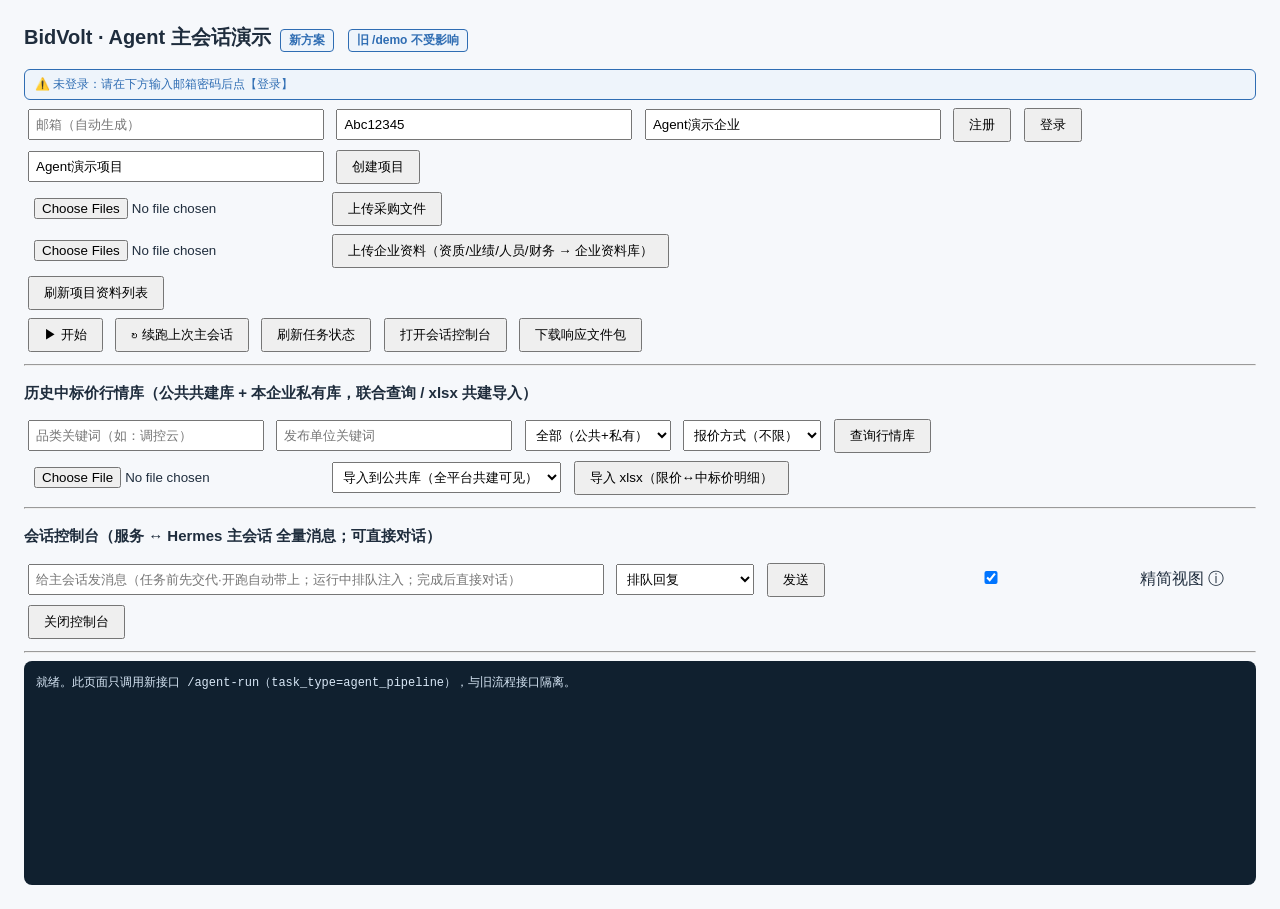
==== commit 0f3b9d0e: "Agent主会话产线加固+图片描述体系+前端对接文档（风光R5/R6复盘全量修复） - 假回执误判修复：事件流回显/推理折行不再误判完成标记；完成判定以会话库导出为唯一判据，卡死出口整行精确兜底 - " ====
--- a/app/static/agent-demo.html
+++ b/app/static/agent-demo.html
@@ -17,6 +17,8 @@
 <h1>BidVolt · Agent 主会话演示 <span class="badge">新方案</span> <span class="badge">旧 /demo 不受影响</span></h1>
 <div id="banner" style="display:none;padding:12px 14px;margin:10px 0;border-radius:8px;font-size:14px;font-weight:bold;white-space:pre-wrap"></div>
 <div id="err" title="点击关闭" style="display:none;padding:12px 14px;margin:10px 0;border-radius:8px;font-size:14px;font-weight:bold;background:#fdeaea;color:#a02727;border:2px solid #d64545;white-space:pre-wrap;cursor:pointer" onclick="this.style.display='none'"></div>
+<div id="session-bar" style="font:12px/1.7 Microsoft YaHei,sans-serif;color:#2f6db3;background:#eef4fb;border:1px solid #2f6db3;border-radius:6px;padding:4px 10px;margin:4px 0;display:none"></div>
+<div id="imgdesc-status" style="font:12px/1.7 Microsoft YaHei,sans-serif;color:#3f5f85;margin:2px 0;display:none"></div>
 <div>
   <input id="a-email" placeholder="邮箱（自动生成）">
   <input id="a-pwd" placeholder="密码" value="Abc12345">
@@ -29,7 +31,7 @@
   <button onclick="createProject()">创建项目</button>
 </div>
 <div>
-  <input type="file" id="f-file">
+  <input type="file" id="f-file" multiple>
   <button onclick="upload()">上传采购文件</button>
 </div>
 <div>
@@ -37,8 +39,12 @@
   <button onclick="uploadEnterprise()">上传企业资料（资质/业绩/人员/财务 → 企业资料库）</button>
 </div>
 <div>
-  <button onclick="agentRun()">▶ Agent 主会话（端到端）</button>
-  <button onclick="agentRunResume()">↻ 续跑上次主会话</button>
+  <button onclick="refreshMaterials()">刷新项目资料列表</button>
+  <div id="mat-list" style="background:#fff;border:1px solid #d9e2ec;border-radius:8px;padding:10px;font:12px/1.7 Consolas,monospace;white-space:pre-wrap;max-height:320px;overflow:auto;display:none"></div>
+</div>
+<div>
+  <button onclick="agentRun()" title="发起端到端投标任务：解析→提问→撰写→校验→评审→成文→打包，全程自动">▶ 开始</button>
+  <button onclick="agentRunResume()" title="沿用上一次任务的会话继续跑（运行中则恢复监控）">↻ 续跑上次主会话</button>
   <button onclick="refreshTask()">刷新任务状态</button>
   <button onclick="openConsole()">打开会话控制台</button>
   <button onclick="downloadPackage()">下载响应文件包</button>
@@ -76,6 +82,10 @@
 <h2>会话控制台（服务 ↔ Hermes 主会话 全量消息；可直接对话）</h2>
 <div>
   <input id="c-msg" placeholder="给主会话发消息（任务前先交代·开跑自动带上；运行中排队注入；完成后直接对话）" style="width:560px">
+  <select id="c-mode" style="padding:6px;margin:4px" title="排队=主会话忙完这一步再处理；插话=不打断，下一步工具调用后注入改方向">
+    <option value="queue">排队回复</option>
+    <option value="steer">插话（边干边改）</option>
+  </select>
   <button onclick="chatSend()">发送</button>
   <label style="margin-left:14px;user-select:none">
     <input type="checkbox" id="c-condensed" checked onchange="renderConsole()"> 精简视图
@@ -85,10 +95,8 @@
 </div>
 <div id="console" style="display:none;background:#10202f;color:#cfe6f8;padding:12px;border-radius:8px;font:12px/1.7 Consolas,monospace;white-space:pre-wrap;min-height:260px;max-height:520px;overflow:auto"></div>
 <div id="ask-panel" style="display:none;background:#fffbe8;border:2px solid #d98a00;border-radius:8px;padding:12px;margin:10px 0;font:13px/1.8 Microsoft YaHei,sans-serif">
-  <div style="font-weight:bold;color:#8a5a00">📩 主会话向你提问（它已自查企业资料库/采购文件/公开渠道，仅剩需要你确认的信息，回答后自动回传）：</div>
-  <ol id="ask-list" style="margin:6px 0;padding-left:22px"></ol>
-  <textarea id="ask-answer" rows="3" style="width:100%;box-sizing:border-box;padding:6px" placeholder="逐条回答（如：1. 被授权人：张三；2. 开户行：xx银行xx支行；3. 不需要的写『无』）"></textarea>
-  <button onclick="sendAskAnswer()">提交回答（回传给主会话）</button>
+  <div style="font-weight:bold;color:#8a5a00">📩 主会话向你提问（它已自查企业资料库/采购文件/公开渠道，仅剩需要你确认的信息，每组回答独立提交，回答后自动回传）：</div>
+  <ol id="ask-list" style="margin:6px 0;padding-left:6px"></ol>
 </div>
 <hr>
 <div id="log">就绪。此页面只调用新接口 /agent-run（task_type=agent_pipeline），与旧流程接口隔离。</div>
@@ -104,15 +112,15 @@
 
 function log(s){document.getElementById("log").innerText += "\n" + s;}
 
-/* 显眼错误横幅：任何接口失败/上传失败都在页面顶部红条显示（用户一眼知道是文件/请求的问题，不是服务挂了） */
-let errTimer = null;
+/* 显眼错误横幅：任何接口失败/上传失败都在页面顶部红条显示（用户一眼知道是文件/请求的问题，不是服务挂了）。
+   不自动消失（用户需要时间看原因），点击横幅关闭；底部日志同步保留一份。 */
 function showError(msg){
+  const text = msg || "操作失败";
   const el = document.getElementById("err");
-  el.innerText = "❌ " + (msg || "操作失败");
+  el.innerText = "❌ " + text;
   el.style.display = "block";
   el.scrollIntoView({behavior:"smooth", block:"center"});
-  if(errTimer) clearTimeout(errTimer);
-  errTimer = setTimeout(() => { el.style.display = "none"; }, 15000);
+  log("❌ 错误：" + text); // 底部日志同步记录
 }
 window.addEventListener("unhandledrejection", (e) => {
   const reason = e.reason;
@@ -239,9 +247,31 @@
   renderConsole();
 }
 
-/* 客户问卡：主数据来自 /questions 端点（ask_customer 工具落库），旧【ASK】文本块仅作兜底 */
-let currentAskId = null;
+/* 客户问卡：主数据来自 /questions 端点（ask_customer 工具落库），旧【ASK】文本块仅作兜底。
+   多组提问全部展示：每组独立倒计时 + 独立作答（不再只显示最新一组） */
 let lastAskKey = "";
+let askWindowTimer = null;
+let askWindowBlocks = [];
+let pollTimer = null;
+async function pollQuestions(){
+  if(!taskId) return;
+  try{
+    const state = await api("GET", `/api/v1/projects/${projectId}/agent-run/${taskId}/questions`);
+    renderAskFromState(state);
+  }catch(e){ /* 端点不可用时静默（旧块兜底仍走流解析） */ }
+}
+function fmtWindow(created_at, window_minutes){
+  const deadline = new Date(created_at).getTime() + window_minutes * 60000;
+  const remain = deadline - Date.now();
+  if(remain > 0){
+    const m = Math.floor(remain / 60000), s = Math.floor((remain % 60000) / 1000);
+    return "⏳ 问答窗口：" + m + " 分 " + s + " 秒（超时后主会话将自行决定走向，你仍可补答）";
+  }
+  return "⏳ 已超时：主会话已收到「自行决定」提示，不再等待（你仍可补答，补答会回传重验）";
+}
+function refreshAskWindows(){
+  for(const b of askWindowBlocks){ b.el.innerText = fmtWindow(b.created_at, b.window_minutes); }
+}
 function askItemText(it){
   if(typeof it === "string") return it;
   const t = it.q || "";
@@ -253,53 +283,76 @@
 function renderAskFromState(state){
   const asks = (state && state.asks) || [];
   const unanswered = asks.filter(a => a.kind === "question" && !a.answered && !a.legacy);
-  let target = null;
-  if(unanswered.length){
-    target = unanswered[unanswered.length - 1]; // 最新一批未答复提问
-  } else {
-    const legacy = asks.filter(a => a.legacy && !a.answered);
-    if(legacy.length) target = legacy[legacy.length - 1];
-  }
-  if(!target) return;
-  const key = (target.ask_id || "legacy") + ":" + JSON.stringify(target.items).length;
-  if(key === lastAskKey) return;
+  const legacy = asks.filter(a => a.legacy && !a.answered);
+  const targets = unanswered.length ? unanswered : legacy;
+  if(!targets.length) return;
+  const key = targets.map(a => (a.ask_id || "legacy") + ":" + (a.items || []).length).join("|");
+  if(key === lastAskKey){ refreshAskWindows(); return; }
   lastAskKey = key;
-  currentAskId = target.ask_id || null;
   const panel = document.getElementById("ask-panel");
   const list = document.getElementById("ask-list");
   list.innerHTML = "";
-  (target.items || []).forEach(it => {
-    const li = document.createElement("li");
-    li.textContent = askItemText(it);
-    list.appendChild(li);
+  askWindowBlocks = [];
+  targets.forEach((t, bi) => {
+    const block = document.createElement("li");
+    block.style.cssText = "margin-bottom:12px;list-style:none";
+    const head = document.createElement("div");
+    head.style.fontWeight = "bold";
+    head.textContent = t.ask_id
+      ? ("📩 提问 ask#" + t.ask_id + (targets.length > 1 ? "（第 " + (bi + 1) + "/" + targets.length + " 组）" : ""))
+      : "📩 主会话提问（历史会话）";
+    block.appendChild(head);
+    if(t.created_at && t.window_minutes){
+      const win = document.createElement("div");
+      win.style.cssText = "color:#8a5a00;font-size:12px";
+      win.innerText = fmtWindow(t.created_at, t.window_minutes);
+      block.appendChild(win);
+      askWindowBlocks.push({el: win, created_at: t.created_at, window_minutes: t.window_minutes});
+    }
+    const ol = document.createElement("ol");
+    ol.style.cssText = "margin:4px 0;padding-left:18px";
+    (t.items || []).forEach(it => {
+      const li = document.createElement("li");
+      li.textContent = askItemText(it);
+      ol.appendChild(li);
+    });
+    block.appendChild(ol);
+    if(t.ask_id){
+      const ta = document.createElement("textarea");
+      ta.id = "ask-ta-" + t.ask_id;
+      ta.rows = 3;
+      ta.style.cssText = "width:100%;box-sizing:border-box;padding:6px";
+      ta.placeholder = "逐条回答（如：1. 被授权人：张三；2. 开户行：xx银行xx支行；3. 不需要的写『无』）";
+      block.appendChild(ta);
+      const btn = document.createElement("button");
+      btn.textContent = "提交本组回答（回传给主会话）";
+      btn.onclick = function(){ sendAskAnswerFor(t.ask_id, ta.id); };
+      block.appendChild(btn);
+    } else {
+      const note = document.createElement("div");
+      note.style.cssText = "font-size:12px;color:#666";
+      note.textContent = "（历史会话提问：请在下方聊天输入框输入回答后点发送）";
+      block.appendChild(note);
+    }
+    list.appendChild(block);
   });
-  document.getElementById("ask-answer").value = "";
   panel.style.display = "block";
   panel.scrollIntoView({behavior:"smooth", block:"center"});
-}
-let pollTimer = null;
-async function pollQuestions(){
-  if(!taskId) return;
-  try{
-    const state = await api("GET", `/api/v1/projects/${projectId}/agent-run/${taskId}/questions`);
-    renderAskFromState(state);
-  }catch(e){ /* 端点不可用时静默（旧块兜底仍走流解析） */ }
-}
-async function sendAskAnswer(){
-  const msg = document.getElementById("ask-answer").value.trim();
+  if(askWindowTimer) clearInterval(askWindowTimer);
+  askWindowTimer = setInterval(refreshAskWindows, 30000);
+}
+async function sendAskAnswerFor(askId, taId){
+  const ta = document.getElementById(taId);
+  const msg = ta.value.trim();
   if(!msg){log("先填写回答");return;}
   if(!taskId){log("还没有任务");return;}
-  document.getElementById("ask-panel").style.display = "none";
-  lastAskKey = "";
-  try{
-    if(currentAskId){
-      const d = await api("POST", `/api/v1/projects/${projectId}/agent-run/${taskId}/asks/${currentAskId}/answer`, {answer: msg});
-      consoleAppend(++consoleSeq, "user", "对提问 ask#" + currentAskId + " 的回答：" + msg);
-      log(d.queued ? "回答已送达主会话（当前轮结束后处理）" : "主会话已回复（见控制台）");
-    } else {
-      document.getElementById("c-msg").value = msg;
-      await chatSend();
-    }
+  try{
+    const d = await api("POST", `/api/v1/projects/${projectId}/agent-run/${taskId}/asks/${askId}/answer`, {answer: msg});
+    consoleAppend(++consoleSeq, "user", "对提问 ask#" + askId + " 的回答：" + msg);
+    log(d.queued ? "回答已送达主会话：它手头这步忙完就会读取并回填（几分钟内）" : "主会话已回复（见控制台）");
+    ta.value = "";
+    lastAskKey = "";
+    pollQuestions();
   }catch(e){
     consoleAppend(++consoleSeq, "error", String(e.message || e));
   }
@@ -316,16 +369,29 @@
   const key = "legacy:" + seq;
   if(key === lastAskKey) return;
   lastAskKey = key;
-  currentAskId = null;
   const panel = document.getElementById("ask-panel");
   const list = document.getElementById("ask-list");
   list.innerHTML = "";
+  askWindowBlocks = [];
+  const block = document.createElement("li");
+  block.style.cssText = "margin-bottom:12px;list-style:none";
+  const head = document.createElement("div");
+  head.style.fontWeight = "bold";
+  head.textContent = "📩 主会话提问（历史会话）";
+  block.appendChild(head);
+  const ol = document.createElement("ol");
+  ol.style.cssText = "margin:4px 0;padding-left:18px";
   lines.forEach(l => {
     const li = document.createElement("li");
     li.textContent = l;
-    list.appendChild(li);
+    ol.appendChild(li);
   });
-  document.getElementById("ask-answer").value = "";
+  block.appendChild(ol);
+  const note = document.createElement("div");
+  note.style.cssText = "font-size:12px;color:#666";
+  note.textContent = "（历史会话提问：请在下方聊天输入框输入回答后点发送）";
+  block.appendChild(note);
+  list.appendChild(block);
   panel.style.display = "block";
   panel.scrollIntoView({behavior:"smooth", block:"center"});
 }
@@ -391,8 +457,9 @@
   const msg = document.getElementById("c-msg").value.trim();
   if(!msg){log("先输入消息");return;}
   if(!taskId){
-    // 任务前对话：项目级 pre-chat 会话（agent-run 开跑时任务 prompt 会注入该会话）
-    if(!projectId){log("先创建项目");return;}
+    // 任务前对话：项目级 pre-chat 会话（可问「现在都有哪些资料？」——只读工具可用；
+    // agent-run 开跑时任务 prompt 会注入该会话，交代自动成为主会话上下文）
+    if(!projectId){ showError("先创建项目（上方【项目名称】→【创建项目】）再对话。"); return; }
     try{
       const d = await api("POST", `/api/v1/projects/${projectId}/pre-chat`, {message: msg});
       consoleAppend(++consoleSeq, "user", msg);
@@ -407,9 +474,15 @@
   }
   consoleAppend(++consoleSeq, "user", msg);
   try{
-    const d = await api("POST", `/api/v1/projects/${projectId}/agent-run/${taskId}/chat`, {message: msg});
+    const mode = (document.getElementById("c-mode") || {}).value || "queue";
+    const d = await api("POST", `/api/v1/projects/${projectId}/agent-run/${taskId}/chat`, {message: msg, mode: mode});
     if(d.queued){
-      log("已送达主会话队列（当前轮结束后处理，回复会出现在控制台）");
+      if(d.mode === "steer"){
+        showBanner("info", "✋ 插话已注入：主会话在下一步工具调用后会看到你的消息并调整方向（不打断当前步骤）。");
+      } else {
+        showBanner("info", "⏳ 消息已送达主会话：它正在忙手头这一步，做完马上读你的消息并回复（通常几分钟内，不用等整份标书完成）。回复会出现在下方控制台。");
+      }
+      log("已送达主会话（" + (d.mode === "steer" ? "插话" : "排队") + "）：" + msg);
       document.getElementById("c-msg").value = "";
       return;
     }
@@ -422,9 +495,37 @@
 }
 
 async function api(method, path, body){
-  const resp = await fetch(BASE + path, {method, headers:{"Content-Type":"application/json","Authorization":"Bearer "+token}, body: body?JSON.stringify(body):undefined});
+  let resp = await fetch(BASE + path, {method, headers:{"Content-Type":"application/json","Authorization":"Bearer "+token}, body: body?JSON.stringify(body):undefined});
+  // 访问令牌过期（2h）：用 30 天有效的 refresh token 自动续期一次并重试
+  const refresh = localStorage.getItem("bidvolt_agent_refresh");
+  if(resp.status === 401 && refresh){
+    try{
+      const r = await fetch(BASE + "/api/v1/auth/refresh", {method:"POST", headers:{"Content-Type":"application/json"}, body: JSON.stringify({refresh_token: refresh})});
+      if(r.ok){
+        const d = await r.json();
+        token = d.access_token; localStorage.setItem("bidvolt_agent_token", token);
+        localStorage.setItem("bidvolt_agent_refresh", d.refresh_token);
+        log("登录令牌已自动续期");
+        resp = await fetch(BASE + path, {method, headers:{"Content-Type":"application/json","Authorization":"Bearer "+token}, body: body?JSON.stringify(body):undefined});
+      }
+    }catch(_e){ /* 续期失败走下方统一 401 处理 */ }
+  }
   const data = await resp.json().catch(()=>({}));
   if(!resp.ok){
+    if(resp.status === 401){
+      token = ""; localStorage.removeItem("bidvolt_agent_token"); localStorage.removeItem("bidvolt_agent_refresh");
+      refreshSessionBar();
+      showError(
+        "⚠️ 登录已失效，当前操作被拒绝。\n\n" +
+        "请重新登录（页面顶部第一行）：\n" +
+        "① 在【邮箱】框输入你的账号邮箱；\n" +
+        "② 在【密码】框输入密码；\n" +
+        "③ 点【登录】按钮；\n" +
+        "④ 登录成功后再重试刚才的操作。\n\n" +
+        "（登录状态保持 30 天；超过 30 天未登录就需要重新登录一次。）"
+      );
+      throw new Error("登录已失效，请重新登录");
+    }
     const msg = data.detail || (resp.status + " " + resp.statusText);
     showError(msg);
     throw new Error(msg);
@@ -437,33 +538,57 @@
   document.getElementById("a-email").value = email;
   const d = await api("POST","/api/v1/auth/register",{email,password:document.getElementById("a-pwd").value,enterprise_name:document.getElementById("a-name").value});
   token = d.access_token; localStorage.setItem("bidvolt_agent_token", token);
-  log("注册成功 " + email);
+  localStorage.setItem("bidvolt_agent_refresh", d.refresh_token);
+  localStorage.setItem("bidvolt_agent_email", email);
+  localStorage.setItem("bidvolt_agent_ent", document.getElementById("a-name").value);
+  document.getElementById("err").style.display = "none";
+  refreshSessionBar();
+  refreshImgDescStatus();
+  log("注册成功 " + email + "（已自动登录）");
 }
 async function login(){
   const d = await api("POST","/api/v1/auth/login",{email:document.getElementById("a-email").value,password:document.getElementById("a-pwd").value});
   token = d.access_token; localStorage.setItem("bidvolt_agent_token", token);
+  localStorage.setItem("bidvolt_agent_refresh", d.refresh_token);
+  localStorage.setItem("bidvolt_agent_email", document.getElementById("a-email").value);
+  document.getElementById("err").style.display = "none";
+  refreshSessionBar();
+  refreshImgDescStatus();
   log("登录成功");
 }
 async function createProject(){
-  const d = await api("POST","/api/v1/projects",{name:document.getElementById("p-name").value});
+  const name = document.getElementById("p-name").value;
+  const d = await api("POST","/api/v1/projects",{name:name});
   projectId = d.project_id; localStorage.setItem("bidvolt_agent_pid", String(projectId));
+  localStorage.setItem("bidvolt_agent_pname", name);
   log("项目创建 #" + projectId);
+  refreshSessionBar();
 }
 async function upload(){
-  const f = document.getElementById("f-file").files[0];
-  if(!f){showError("先选择要上传的采购文件");return;}
-  const fd = new FormData();
-  fd.append("target","project"); fd.append("project_id", String(projectId)); fd.append("files", f);
-  try{
-    const resp = await fetch(BASE + "/api/v1/files/upload", {method:"POST", headers:{"Authorization":"Bearer "+token}, body:fd});
-    const d = await resp.json();
-    if(!resp.ok){ showError((d.detail) || ("上传失败 " + resp.status)); return; }
-    const errs = (d.files||[]).filter(x => x.error);
-    const dups = (d.files||[]).filter(x => x.duplicate);
-    if(errs.length){ showError("上传部分失败：\n" + errs.map(x => x.name + " → " + x.error).join("\n")); }
-    if(dups.length){ log("重复文件已跳过：" + dups.map(x => x.name).join("、")); }
-    log("上传: " + JSON.stringify(d).slice(0,200));
-  }catch(e){ showError(e.message); }
+  if(!projectId){ showError("先创建项目（上方【项目名称】→【创建项目】）再上传采购文件。"); return; }
+  const files = document.getElementById("f-file").files;
+  if(!files.length){showError("先选择要上传的采购文件（可多选，支持压缩包自动解包）");return;}
+  for(let i=0;i<files.length;i++){
+    const fd = new FormData();
+    fd.append("target","project"); fd.append("project_id", String(projectId)); fd.append("files", files[i]);
+    try{
+      const resp = await fetch(BASE + "/api/v1/files/upload", {method:"POST", headers:{"Authorization":"Bearer "+token}, body:fd});
+      const d = await resp.json();
+      if(!resp.ok){ showError((d.detail) || ("上传失败 " + resp.status)); continue; }
+      const errs = (d.files||[]).filter(x => x.error);
+      const dups = (d.files||[]).filter(x => x.duplicate);
+      if(errs.length){ showError("上传部分失败：\n" + errs.map(x => x.name + " → " + x.error).join("\n")); }
+      if(dups.length){ log("重复文件已跳过：" + dups.map(x => x.name).join("、")); }
+      for(const x of (d.files||[])){
+        if(x.expanded){
+          if(x.expanded.error){ showError("压缩包 " + x.name + " 解包失败：" + x.expanded.error); }
+          else log("压缩包 " + x.name + " 已自动解包入库：新增 " + x.expanded.imported + " 个文件（重复跳过 " + x.expanded.duplicates + "，失败 " + x.expanded.failed + "）");
+        }
+      }
+      log("上传: " + JSON.stringify(d).slice(0,200));
+    }catch(e){ showError(e.message); }
+  }
+  refreshMaterials();
 }
 async function uploadEnterprise(){
   const files = document.getElementById("e-file").files;
@@ -480,15 +605,106 @@
     const dups = (d.files||[]).filter(x => x.duplicate);
     if(errs.length){ showError("企业资料部分上传失败：\n" + errs.map(x => x.name + " → " + x.error).join("\n")); }
     if(dups.length){ log("重复资料已跳过（内容与库内相同）：" + dups.map(x => x.name).join("、")); }
+    for(const x of (d.files||[])){
+      if(x.expanded){
+        if(x.expanded.error){ showError("压缩包 " + x.name + " 解包失败：" + x.expanded.error); }
+        else log("压缩包 " + x.name + " 已自动解包入库：新增 " + x.expanded.imported + " 个资料（重复跳过 " + x.expanded.duplicates + "，失败 " + x.expanded.failed + "）");
+      }
+    }
     log("企业资料: " + JSON.stringify(d).slice(0,600));
   }catch(e){ showError(e.message); }
 }
+async function refreshSessionBar(){
+  const el = document.getElementById("session-bar");
+  if(!token){
+    el.style.display = "block";
+    el.textContent = "⚠️ 未登录：请在下方输入邮箱密码后点【登录】";
+    return;
+  }
+  try{
+    const d = await api("GET", "/api/v1/auth/me");
+    if(d.email) document.getElementById("a-email").value = d.email;
+    const pid = localStorage.getItem("bidvolt_agent_pid") || "";
+    const pname = localStorage.getItem("bidvolt_agent_pname") || "";
+    if(pname) document.getElementById("p-name").value = pname;
+    const tid = localStorage.getItem("bidvolt_agent_task") || "";
+    el.style.display = "block";
+    el.textContent = "✅ 已登录：" + d.email + "（企业：" + (d.enterprise_name || "—") + "）"
+      + (pid ? (" · 当前项目：#" + pid + (pname ? " " + pname : "")) : " · 尚未创建项目")
+      + (tid ? (" · 上次任务：#" + tid) : "");
+  }catch(_e){
+    el.style.display = "block";
+    el.textContent = "⚠️ 登录状态未知：请在下方输入邮箱密码后点【登录】";
+  }
+}
+async function refreshImgDescStatus(){
+  if(!token) return;
+  try{
+    const d = await api("GET", "/api/v1/files/image-describe-progress");
+    const el = document.getElementById("imgdesc-status");
+    el.style.display = "block";
+    if(d.remaining > 0){
+      el.textContent = "🖼 后台识图进行中：剩余 " + d.remaining + " 个文件（已完成 " + d.done
+          + "，失败 " + d.failed_terminal + "）· 已缓存图片描述 " + d.described_images + " 张（30 秒自动刷新）";
+    } else if((d.done + d.failed_terminal) > 0){
+      el.textContent = "🖼 后台识图全部完成（共处理 " + d.done + " 个文件，失败 " + d.failed_terminal
+          + "）· 已缓存图片描述 " + d.described_images + " 张";
+    }
+  }catch(_e){ /* 静默：登录态无效时不打扰 */ }
+}
+async function refreshMaterials(){
+  if(!projectId){ showError("先创建项目（上方【项目名称】→【创建项目】）"); return; }
+  const mats = await api("GET", `/api/v1/files/projects/${projectId}/materials`);
+  refreshImgDescStatus();
+  const el = document.getElementById("mat-list");
+  el.style.display = "block";
+  el.innerHTML = "";
+  const rows = Array.isArray(mats) ? mats : [];
+  if(!rows.length){ el.innerHTML = "（暂无资料：上传采购文件/压缩包后会自动出现在这里）"; return; }
+  for(const m of rows){
+    const div = document.createElement("div");
+    let line;
+    if(m.source_archive_name){
+      line = "　↳ " + (m.file_name || "?") + (m.block_count ? "（" + m.block_count + " 块）" : "")
+           + "　← 来自《" + m.source_archive_name + "》" + (m.archive_path ? "　路径：" + m.archive_path : "");
+    } else {
+      line = "• " + (m.file_name || "?") + (m.block_count ? "（" + m.block_count + " 块）" : "");
+      if((m.ext || "") === ".zip"){
+        line += m.expanded_count ? ("　📦 已解包（" + m.expanded_count + " 个文件）") : "　📦 未解包";
+      }
+    }
+    div.textContent = line;
+    if((m.ext || "") === ".zip"){
+      const btn = document.createElement("button");
+      btn.style.cssText = "margin-left:8px;padding:1px 8px;font-size:12px";
+      btn.textContent = m.expanded_count ? "重新解包入库" : "解包入库";
+      btn.onclick = function(){ expandZip(m.file_id, m.file_name); };
+      div.appendChild(btn);
+    }
+    el.appendChild(div);
+  }
+}
+async function expandZip(fileId, name){
+  try{
+    const d = await api("POST", "/api/v1/files/archive", {archive_file_id: fileId, target: "project", project_id: Number(projectId)});
+    const res = d.result || {};
+    log("压缩包《" + (name || fileId) + "》解包完成：新增 " + (res.imported || []).length
+        + " 个（重复跳过 " + (res.duplicates || []).length + "，失败 " + (res.failed || []).length + "）");
+    if((res.failed || []).length){
+      log("失败明细：\n" + res.failed.map(function(f){ return "  ✗ " + f.name + " → " + f.reason; }).join("\n"));
+    }
+    refreshMaterials();
+  }catch(e){ showError(e.message); }
+}
+
 async function agentRun(){
+  if(!projectId){ showError("先创建项目：在上方【项目名称】输入名字，点【创建项目】后再点【开始】。"); return; }
   const d = await api("POST", `/api/v1/projects/${projectId}/agent-run`, {idempotency_key: "agent-" + Date.now(), payload:{}});
   startRun(d);
 }
 async function agentRunResume(){
-  if(!lastTaskId){ log("没有可续跑的任务（先跑一单）"); return; }
+  if(!projectId){ showError("先创建项目（上方【项目名称】→【创建项目】）再续跑。"); return; }
+  if(!lastTaskId){ log("没有可续跑的任务（先点【开始】跑一单）"); return; }
   // 上一任务仍在运行：不新建续跑任务，直接恢复监控（刷新后点续跑的正确行为）
   try{
     const prev = await api("GET", `/api/v1/projects/${projectId}/agent-run/${lastTaskId}`);
@@ -528,12 +744,19 @@
   }catch(e){ log("恢复监控失败: " + e); }
 }
 window.addEventListener("load", restoreMonitor);
+// 后台识图进度 + 会话状态：页面打开期间每 30 秒刷新一次（登录态有效才请求）
+window.addEventListener("load", function(){
+  refreshSessionBar();
+  refreshImgDescStatus();
+  setInterval(refreshImgDescStatus, 30000);
+});
 function startRun(d){
   taskId = d.task_id; localStorage.setItem("bidvolt_agent_task", String(taskId));
   lastTaskId = String(taskId); localStorage.setItem("bidvolt_agent_last_task", lastTaskId);
   log("Agent 主会话任务 #" + taskId + " 已提交（task_type=agent_pipeline）");
   bannerState = "running";
   showBanner("info", "⏳ 主会话启动中…");
+  refreshSessionBar();
   openConsole(); // 自动打开控制台：事件流实时展示 + 驱动运行横幅动态条
   poll();
 }
